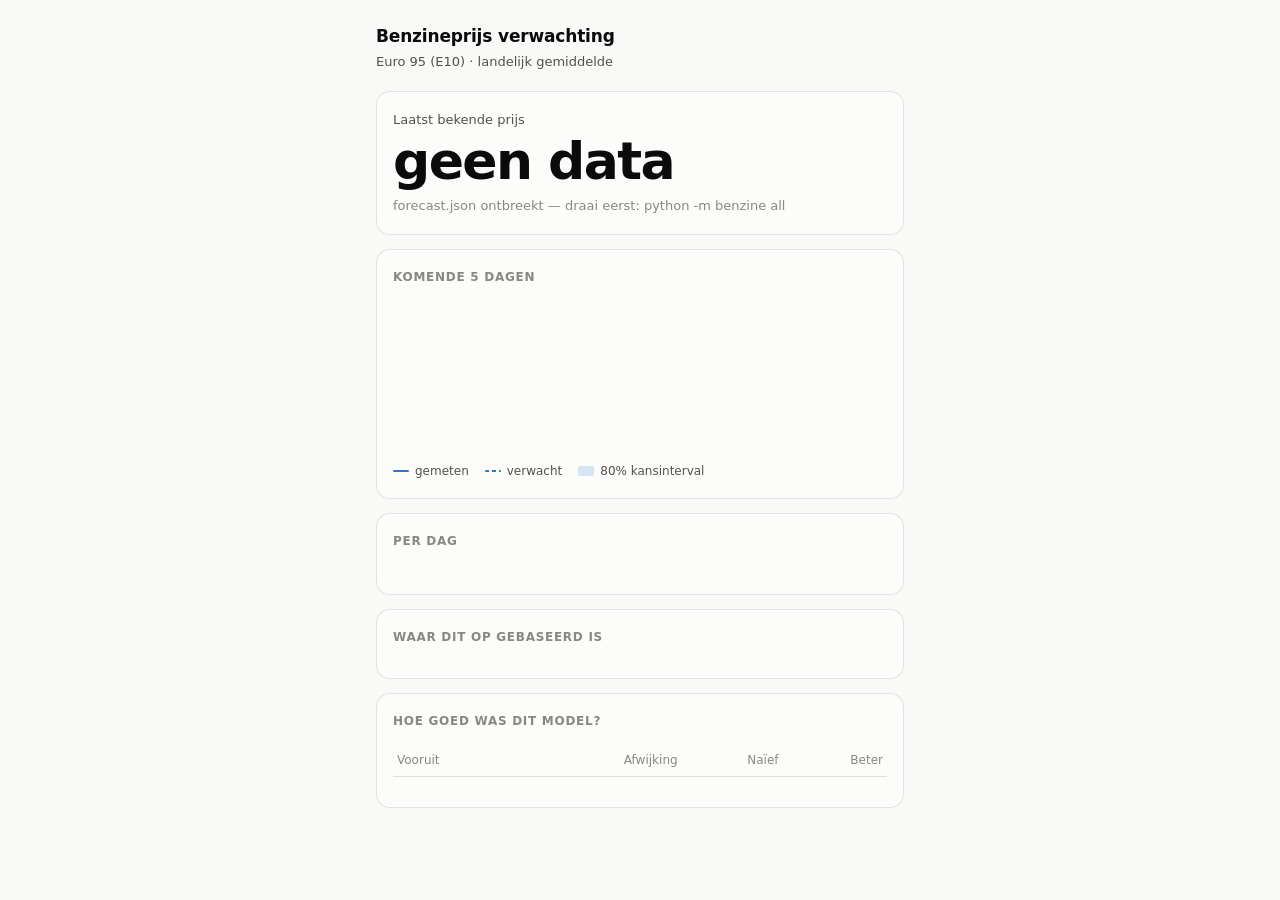
==== web/index.html @ 3688e684 "Add 1-5 day Dutch petrol price forecaster with mobile-first web app Forecasts the national average E" ====
<!doctype html>
<html lang="nl">
<head>
<meta charset="utf-8">
<meta name="viewport" content="width=device-width, initial-scale=1, viewport-fit=cover">
<title>Benzineprijs verwachting</title>
<meta name="description" content="Verwachting van de landelijke Euro 95 pompprijs voor de komende 5 dagen.">
<meta name="theme-color" content="#f9f9f7" media="(prefers-color-scheme: light)">
<meta name="theme-color" content="#0d0d0d" media="(prefers-color-scheme: dark)">
<link rel="icon" href="data:image/svg+xml,<svg xmlns='http://www.w3.org/2000/svg' viewBox='0 0 32 32'><text y='26' font-size='26'>⛽</text></svg>">
<link rel="stylesheet" href="style.css">
</head>
<body>
<div class="wrap">

  <header>
    <h1>Benzineprijs verwachting</h1>
    <p class="sub" id="fuel-line">Euro 95 (E10) &middot; landelijk gemiddelde</p>
    <div class="banner" id="synthetic-banner" hidden>
      <strong>Demodata.</strong> Deze forecast draait op een synthetische reeks,
      niet op echte marktdata. De cijfers tonen aan dat de pipeline werkt &mdash;
      ze zeggen niets over de benzineprijs.
    </div>
  </header>

  <section class="card">
    <p class="hero-label" id="anchor-label">Laatst bekende prijs</p>
    <p class="hero-value" id="hero">&mdash;<span class="unit"> /l</span></p>
    <p class="hero-meta" id="anchor-meta"></p>
  </section>

  <section class="card">
    <h2>Komende 5 dagen</h2>
    <div class="chart-shell">
      <svg class="chart" id="chart" role="img"
           aria-label="Benzineprijs van de afgelopen weken en de verwachting voor de komende vijf dagen, met onzekerheidsband."></svg>
      <div class="tooltip" id="tooltip" hidden></div>
    </div>
    <div class="legend">
      <span><i class="key"></i>gemeten</span>
      <span><i class="key dashed"></i>verwacht</span>
      <span><i class="key band"></i>80% kans­interval</span>
    </div>
  </section>

  <section class="card">
    <h2>Per dag</h2>
    <div class="days" id="days"></div>
    <p class="note" id="days-note"></p>
  </section>

  <section class="card">
    <h2>Waar dit op gebaseerd is</h2>
    <div class="drivers" id="drivers"></div>
  </section>

  <section class="card">
    <h2>Hoe goed was dit model?</h2>
    <table id="skill-table">
      <thead>
        <tr><th>Vooruit</th><th>Afwijking</th><th>Naïef</th><th>Beter</th></tr>
      </thead>
      <tbody></tbody>
    </table>
    <p class="note" id="skill-note"></p>
  </section>

  <footer id="footer"></footer>

</div>
<script src="app.js"></script>
</body>
</html>
---- web/style.css ----
:root {
  color-scheme: light;
  --surface-1: #fcfcfb;
  --page: #f9f9f7;
  --text-primary: #0b0b0b;
  --text-secondary: #52514e;
  --text-muted: #898781;
  --grid: #e1e0d9;
  --axis: #c3c2b7;
  --border: rgba(11, 11, 11, 0.10);
  --series-1: #2a78d6;
  --up: #d03b3b;
  --down: #006300;
  --warning: #fab219;
}

@media (prefers-color-scheme: dark) {
  :root:where(:not([data-theme="light"])) {
    color-scheme: dark;
    --surface-1: #1a1a19;
    --page: #0d0d0d;
    --text-primary: #ffffff;
    --text-secondary: #c3c2b7;
    --text-muted: #898781;
    --grid: #2c2c2a;
    --axis: #383835;
    --border: rgba(255, 255, 255, 0.10);
    --series-1: #3987e5;
    --up: #e66767;
    --down: #0ca30c;
  }
}

:root[data-theme="dark"] {
  color-scheme: dark;
  --surface-1: #1a1a19;
  --page: #0d0d0d;
  --text-primary: #ffffff;
  --text-secondary: #c3c2b7;
  --text-muted: #898781;
  --grid: #2c2c2a;
  --axis: #383835;
  --border: rgba(255, 255, 255, 0.10);
  --series-1: #3987e5;
  --up: #e66767;
  --down: #0ca30c;
}

* { box-sizing: border-box; }

body {
  margin: 0;
  background: var(--page);
  color: var(--text-primary);
  font-family: system-ui, -apple-system, "Segoe UI", sans-serif;
  line-height: 1.5;
  -webkit-font-smoothing: antialiased;
}

.wrap {
  max-width: 560px;
  margin: 0 auto;
  padding: 16px 16px 48px;
}

/* --- header ---------------------------------------------------------- */

header { padding: 8px 0 20px; }

h1 {
  font-size: 1.0625rem;
  font-weight: 600;
  margin: 0;
  letter-spacing: -0.01em;
}

.sub {
  color: var(--text-secondary);
  font-size: 0.8125rem;
  margin: 2px 0 0;
}

.banner {
  margin-top: 12px;
  padding: 10px 12px;
  border-radius: 10px;
  font-size: 0.8125rem;
  background: color-mix(in srgb, var(--warning) 14%, var(--surface-1));
  border: 1px solid color-mix(in srgb, var(--warning) 38%, transparent);
  color: var(--text-primary);
}

.banner[hidden] { display: none; }

/* --- cards ----------------------------------------------------------- */

.card {
  background: var(--surface-1);
  border: 1px solid var(--border);
  border-radius: 14px;
  padding: 18px 16px;
  margin-bottom: 14px;
}

.card h2 {
  font-size: 0.75rem;
  font-weight: 600;
  text-transform: uppercase;
  letter-spacing: 0.06em;
  color: var(--text-muted);
  margin: 0 0 14px;
}

/* --- hero ------------------------------------------------------------ */

.hero-label {
  font-size: 0.8125rem;
  color: var(--text-secondary);
  margin: 0;
}

.hero-value {
  font-size: 3.25rem;
  font-weight: 600;
  letter-spacing: -0.03em;
  line-height: 1.05;
  margin: 4px 0 0;
}

.hero-value .unit {
  font-size: 1.125rem;
  font-weight: 500;
  color: var(--text-secondary);
  letter-spacing: 0;
}

.hero-meta {
  font-size: 0.8125rem;
  color: var(--text-muted);
  margin: 8px 0 0;
}

/* --- chart ----------------------------------------------------------- */

.chart-shell { position: relative; }

svg.chart {
  display: block;
  width: 100%;
  height: auto;
  touch-action: pan-y;
}

.tooltip {
  position: absolute;
  pointer-events: none;
  background: var(--surface-1);
  border: 1px solid var(--border);
  border-radius: 8px;
  padding: 7px 10px;
  font-size: 0.75rem;
  box-shadow: 0 4px 14px rgba(0, 0, 0, 0.13);
  white-space: nowrap;
  transition: opacity 0.1s;
  z-index: 2;
}

.tooltip[hidden] { display: none; }
.tooltip .tt-date { color: var(--text-muted); }
.tooltip .tt-val { font-weight: 600; font-variant-numeric: tabular-nums; }
.tooltip .tt-range { color: var(--text-secondary); font-variant-numeric: tabular-nums; }

.legend {
  display: flex;
  gap: 16px;
  flex-wrap: wrap;
  margin-top: 12px;
  font-size: 0.75rem;
  color: var(--text-secondary);
}

.legend span { display: inline-flex; align-items: center; gap: 6px; }

.key {
  width: 16px;
  height: 2px;
  border-radius: 1px;
  background: var(--series-1);
  flex: none;
}

.key.dashed {
  background: repeating-linear-gradient(
    to right, var(--series-1) 0 4px, transparent 4px 7px
  );
}

.key.band {
  height: 10px;
  border-radius: 2px;
  background: color-mix(in srgb, var(--series-1) 18%, transparent);
}

/* --- forecast days --------------------------------------------------- */

.days {
  display: grid;
  grid-template-columns: repeat(5, 1fr);
  gap: 6px;
}

.day {
  text-align: center;
  padding: 10px 2px;
  border-radius: 10px;
  background: color-mix(in srgb, var(--text-primary) 3.5%, var(--surface-1));
}

.day .dow {
  font-size: 0.6875rem;
  color: var(--text-muted);
  text-transform: uppercase;
  letter-spacing: 0.04em;
}

.day .price {
  font-size: 0.9375rem;
  font-weight: 600;
  font-variant-numeric: tabular-nums;
  margin-top: 3px;
}

.day .delta {
  font-size: 0.6875rem;
  font-variant-numeric: tabular-nums;
  margin-top: 1px;
  color: var(--text-muted);
}

.day .delta.up { color: var(--up); }
.day .delta.down { color: var(--down); }

.day .spread {
  font-size: 0.625rem;
  color: var(--text-muted);
  font-variant-numeric: tabular-nums;
  margin-top: 3px;
}

/* --- explainer / table ------------------------------------------------ */

.drivers { display: grid; gap: 12px; }

.driver { display: flex; gap: 12px; align-items: flex-start; }

.driver .dot {
  width: 8px; height: 8px; border-radius: 50%;
  background: var(--series-1);
  margin-top: 6px;
  flex: none;
}

.driver-body { font-size: 0.8125rem; }
.driver-body strong { display: block; font-weight: 600; }
.driver-body span { color: var(--text-secondary); }

table {
  width: 100%;
  border-collapse: collapse;
  font-size: 0.8125rem;
  font-variant-numeric: tabular-nums;
}

th, td {
  text-align: right;
  padding: 7px 4px;
  border-bottom: 1px solid var(--grid);
}

th:first-child, td:first-child { text-align: left; }

th {
  color: var(--text-muted);
  font-weight: 500;
  font-size: 0.75rem;
}

tbody tr:last-child td { border-bottom: none; }

.note {
  font-size: 0.75rem;
  color: var(--text-muted);
  margin: 12px 0 0;
}

footer {
  font-size: 0.75rem;
  color: var(--text-muted);
  text-align: center;
  padding-top: 8px;
}
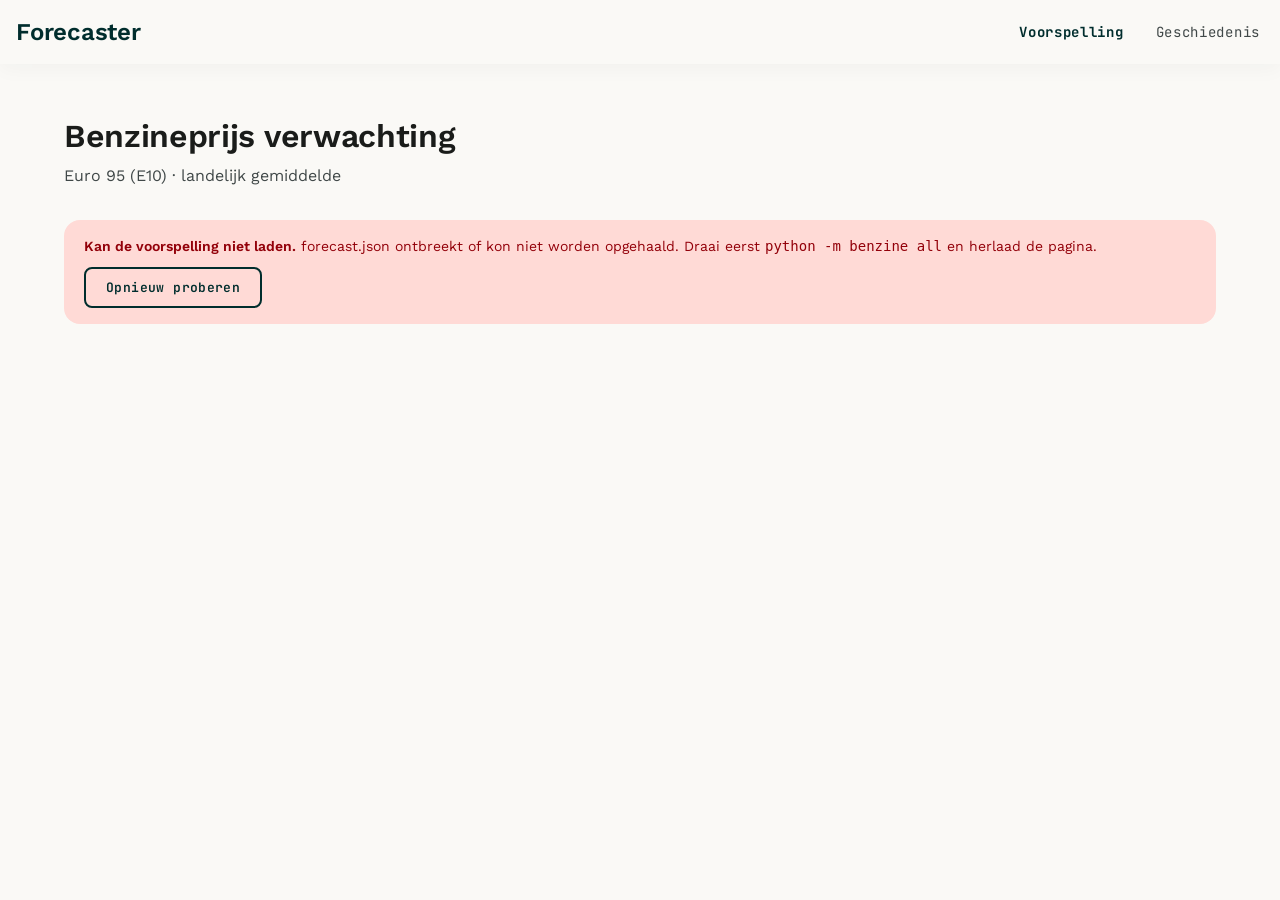
==== commit 3a0a9dc2: "Implement Kinetic Forecast design (dashboard + new history page) Applies the Kinetic Forecast design" ====
--- a/web/index.html
+++ b/web/index.html
@@ -5,69 +5,113 @@
 <meta name="viewport" content="width=device-width, initial-scale=1, viewport-fit=cover">
 <title>Benzineprijs verwachting</title>
 <meta name="description" content="Verwachting van de landelijke Euro 95 pompprijs voor de komende 5 dagen.">
-<meta name="theme-color" content="#f9f9f7" media="(prefers-color-scheme: light)">
-<meta name="theme-color" content="#0d0d0d" media="(prefers-color-scheme: dark)">
+<meta name="theme-color" content="#faf9f6" media="(prefers-color-scheme: light)">
+<meta name="theme-color" content="#202221" media="(prefers-color-scheme: dark)">
 <link rel="icon" href="data:image/svg+xml,<svg xmlns='http://www.w3.org/2000/svg' viewBox='0 0 32 32'><text y='26' font-size='26'>⛽</text></svg>">
+<link rel="preconnect" href="https://fonts.googleapis.com">
+<link rel="preconnect" href="https://fonts.gstatic.com" crossorigin>
+<link href="https://fonts.googleapis.com/css2?family=JetBrains+Mono:wght@500;700&family=Space+Mono:wght@700&family=Work+Sans:wght@400;500;600&display=swap" rel="stylesheet">
 <link rel="stylesheet" href="style.css">
 </head>
 <body>
-<div class="wrap">
+<div class="page">
 
-  <header>
-    <h1>Benzineprijs verwachting</h1>
-    <p class="sub" id="fuel-line">Euro 95 (E10) &middot; landelijk gemiddelde</p>
-    <div class="banner" id="synthetic-banner" hidden>
-      <strong>Demodata.</strong> Deze forecast draait op een synthetische reeks,
-      niet op echte marktdata. De cijfers tonen aan dat de pipeline werkt &mdash;
-      ze zeggen niets over de benzineprijs.
+  <header class="topbar">
+    <div class="topbar-inner">
+      <a class="wordmark" href="index.html">Forecaster</a>
+      <nav class="topnav" aria-label="Hoofdnavigatie">
+        <a class="topnav-link is-active" href="index.html">Voorspelling</a>
+        <a class="topnav-link" href="history.html">Geschiedenis</a>
+      </nav>
     </div>
   </header>
 
-  <section class="card">
-    <p class="hero-label" id="anchor-label">Laatst bekende prijs</p>
-    <p class="hero-value" id="hero">&mdash;<span class="unit"> /l</span></p>
-    <p class="hero-meta" id="anchor-meta"></p>
-  </section>
+  <main class="content">
 
-  <section class="card">
-    <h2>Komende 5 dagen</h2>
-    <div class="chart-shell">
-      <svg class="chart" id="chart" role="img"
-           aria-label="Benzineprijs van de afgelopen weken en de verwachting voor de komende vijf dagen, met onzekerheidsband."></svg>
-      <div class="tooltip" id="tooltip" hidden></div>
+    <div class="page-head">
+      <h1>Benzineprijs verwachting</h1>
+      <p class="sub" id="fuel-line">Euro 95 (E10) &middot; landelijk gemiddelde</p>
     </div>
-    <div class="legend">
-      <span><i class="key"></i>gemeten</span>
-      <span><i class="key dashed"></i>verwacht</span>
-      <span><i class="key band"></i>80% kans­interval</span>
+
+    <div id="banner-slot"></div>
+
+    <div class="grid" id="app-grid">
+      <div class="col-main">
+
+        <section class="card price-board" id="price-board">
+          <div class="price-board-head">
+            <span class="eyebrow" id="anchor-label">Laatst gemeten prijs</span>
+            <span class="chip" id="trend-chip"></span>
+          </div>
+          <div class="price-value">
+            <span class="price-currency">&euro;</span>
+            <span class="price-amount" id="hero">&mdash;</span>
+            <span class="price-unit">/l</span>
+          </div>
+          <p class="price-meta" id="anchor-meta"></p>
+        </section>
+
+        <section class="card">
+          <h2 class="eyebrow">Komende 5 dagen</h2>
+          <div class="chart-shell">
+            <svg class="chart" id="chart" role="img"
+                 aria-label="Benzineprijs van de afgelopen weken en de verwachting voor de komende vijf dagen, met onzekerheidsband."></svg>
+            <div class="tooltip" id="tooltip" hidden></div>
+          </div>
+          <div class="legend">
+            <span><i class="key"></i>gemeten</span>
+            <span><i class="key dashed"></i>verwacht</span>
+            <span><i class="key band"></i>80% kans&shy;interval</span>
+          </div>
+        </section>
+
+        <section class="card">
+          <h2 class="eyebrow">Per dag</h2>
+          <div class="days" id="days"></div>
+          <p class="note" id="days-note"></p>
+        </section>
+
+      </div>
+      <div class="col-side">
+
+        <aside class="card wood">
+          <h2 class="eyebrow">Waar dit op gebaseerd is</h2>
+          <ul class="drivers" id="drivers"></ul>
+        </aside>
+
+        <aside class="card">
+          <h2 class="eyebrow">Hoe goed was dit model?</h2>
+          <div class="table-scroll">
+            <table id="skill-table">
+              <thead>
+                <tr><th>Vooruit</th><th>Afwijking</th><th>Na&iuml;ef</th><th>Beter</th></tr>
+              </thead>
+              <tbody></tbody>
+            </table>
+          </div>
+          <p class="note" id="skill-note"></p>
+        </aside>
+
+      </div>
     </div>
-  </section>
 
-  <section class="card">
-    <h2>Per dag</h2>
-    <div class="days" id="days"></div>
-    <p class="note" id="days-note"></p>
-  </section>
+    <p class="footer" id="footer"></p>
 
-  <section class="card">
-    <h2>Waar dit op gebaseerd is</h2>
-    <div class="drivers" id="drivers"></div>
-  </section>
+  </main>
 
-  <section class="card">
-    <h2>Hoe goed was dit model?</h2>
-    <table id="skill-table">
-      <thead>
-        <tr><th>Vooruit</th><th>Afwijking</th><th>Naïef</th><th>Beter</th></tr>
-      </thead>
-      <tbody></tbody>
-    </table>
-    <p class="note" id="skill-note"></p>
-  </section>
-
-  <footer id="footer"></footer>
+  <nav class="bottomnav" aria-label="Hoofdnavigatie">
+    <a class="bottomnav-link is-active" href="index.html">
+      <span id="nav-icon-forecast"></span>
+      <span>Voorspelling</span>
+    </a>
+    <a class="bottomnav-link" href="history.html">
+      <span id="nav-icon-history"></span>
+      <span>Geschiedenis</span>
+    </a>
+  </nav>
 
 </div>
+<script src="shared.js"></script>
 <script src="app.js"></script>
 </body>
 </html>
